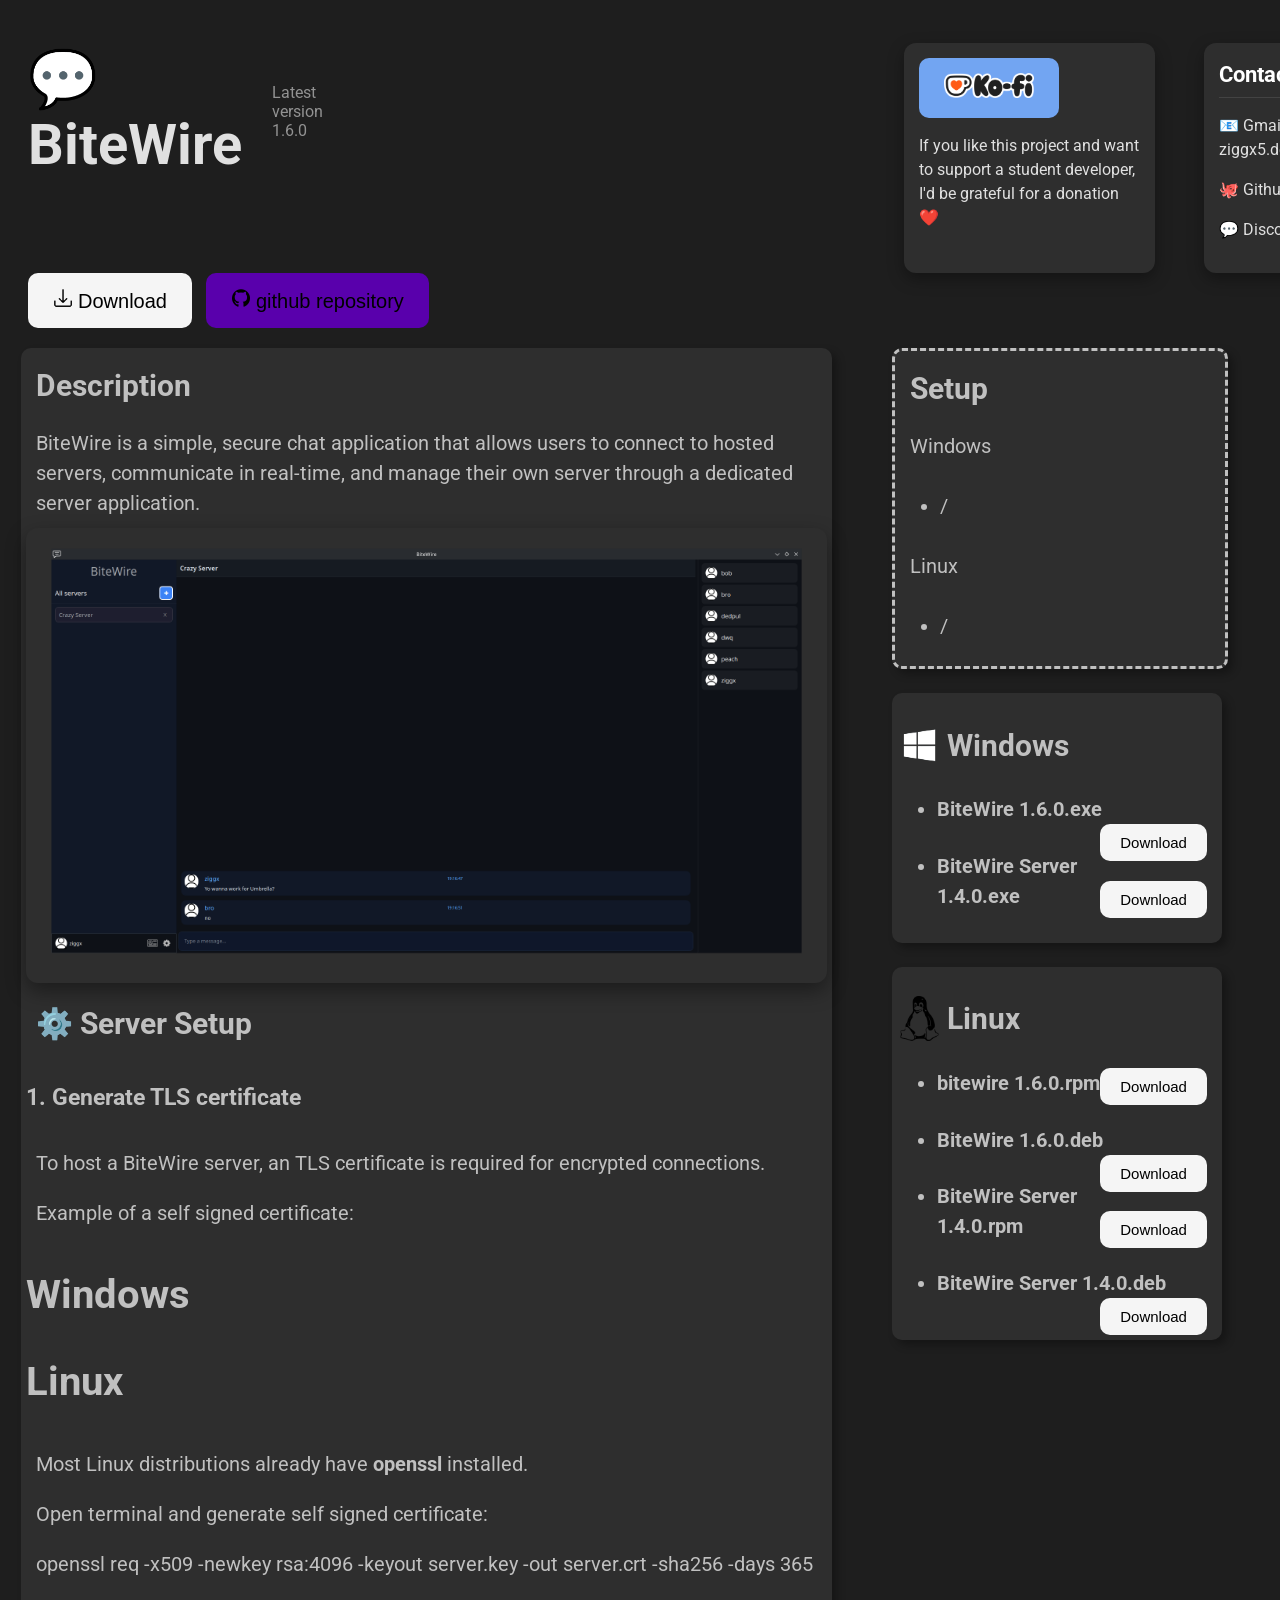
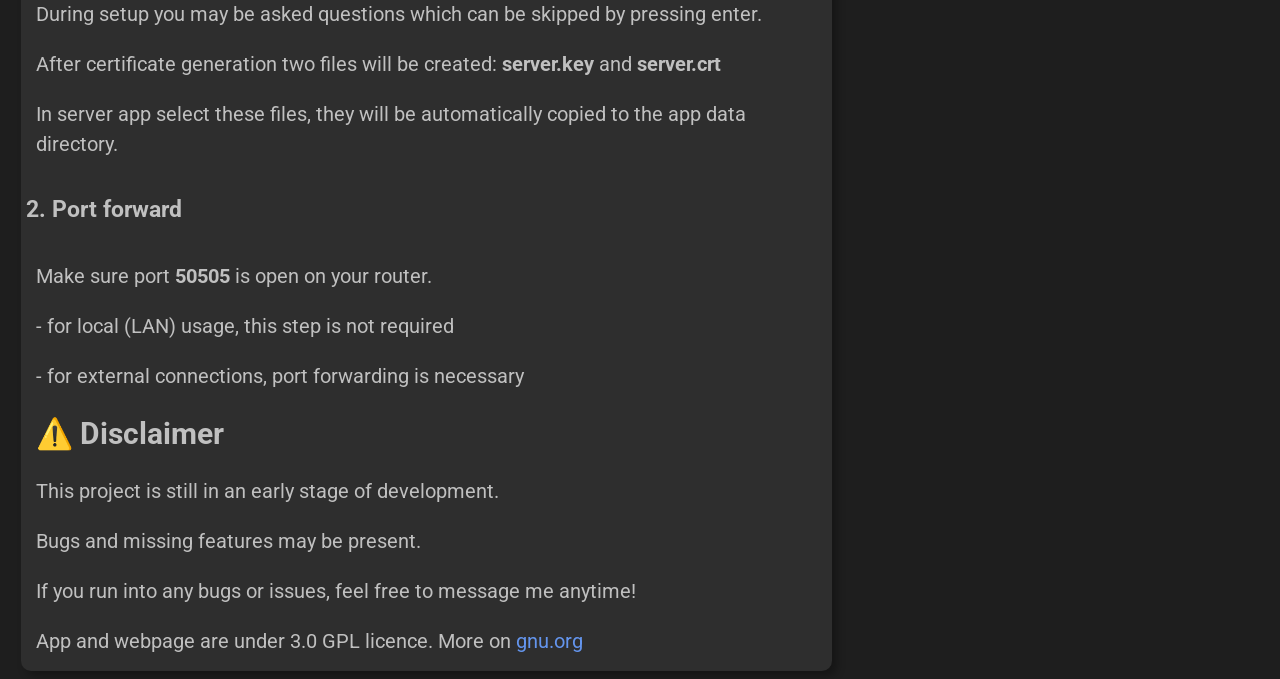
==== docs/index.html @ 17b945f0 "feat: added basic website" ====
<!DOCTYPE html>
<html lang="en">
<head>
    <meta charset="UTF-8">
    <meta name = "description" content= "BiteWire is a simple, secure chat application that allows users to connect to hosted servers, communicate in real-time, and manage their own server through a dedicated server application.">
    <title>BiteWire - Secure messaging app</title>
    <link rel="icon" type="image/x-icon" href="images/icon.png">
    <link rel = "stylesheet" href = "style.css">
    <link href="https://fonts.googleapis.com/css2?family=Roboto:wght@400;500;700&display=swap" rel="stylesheet">
</head>
<body>

    <header class = "header">
        <h1>💬 BiteWire</h1>
        <p class = "version">Latest version 1.6.0</p>
        <div class = "header-right">
            <div class = "donate_container">
                <a href = "https://ko-fi.com/ziggx5"><button class = "Kofi_donate_button"><img src = "images/kofi_logo.png" alt = "Kofi logo"></button></a>
                <p>If you like this project and want to support a student developer, I'd be grateful for a donation ❤️</p>
            </div>
            <div class = "contacts_container">
                <h4>Contacts</h4>
                <p>📧 Gmail: ziggx5.dev@gmail.com</p>
                <p>🐙 Github: <a href="https://github.com/Ziggx5">Ziggx5</a></p>
                <p>💬 Discord: ziggx5</p>
            </div>
        </div>
    </header>

    <div class = "download_button_section">
        <a href = "https://github.com/Ziggx5/BiteWire/releases/download/c1.6.0/BiteWire.exe"><button class ="download_button"><img src = "images/download.png" alt = "Download button">Download</button></a>
        <a href = "https://github.com/Ziggx5/BiteWire"><button class = "github_button"><img src = "images/github_logo.png" alt = "github button">github repository</button></a>
    </div>
    <div class="container">
        <div class = "description">
            <h2>Description</h2>
            <p>BiteWire is a simple, secure chat application that allows users to connect to hosted servers, communicate in real-time, and manage their own server through a dedicated server application.</p>
            <div><img src = "images/screenshot.png" alt="screenshot"></div>
            <h2>⚙️ Server Setup</h2>
            <h3>1. Generate TLS certificate</h3>
            <p>To host a BiteWire server, an TLS certificate is required for encrypted connections.</p>
            <p>Example of a self signed certificate:</p>
            <h1>Windows</h1>

            <h1>Linux</h1>
            <p>Most Linux distributions already have <b>openssl</b> installed.</p>
            <p>Open terminal and generate self signed certificate:</p>
            <p>openssl req -x509 -newkey rsa:4096 -keyout server.key -out server.crt -sha256 -days 365</p>
            <p>During setup you may be asked questions which can be skipped by pressing enter.</p>
            <p>After certificate generation two files will be created: <b>server.key</b> and <b>server.crt</b></p>
            <p>In server app select these files, they will be automatically copied to the app data directory.</p>
            <h3>2. Port forward</h3>

            <p>Make sure port <b>50505</b> is open on your router.</p>
            <p>- for local (LAN) usage, this step is not required</p>
            <p>- for external connections, port forwarding is necessary</p>

            <h2>⚠️ Disclaimer</h2>
            <p>This project is still in an early stage of development.</p>
            <p>Bugs and missing features may be present.</p>

            <p>If you run into any bugs or issues, feel free to message me anytime!</p>
            <p>App and webpage are under 3.0 GPL licence. More on <a href="https://www.gnu.org/licenses/gpl-3.0.html">gnu.org</a></p>
        </div>
        <div class = "right_column">
            <div class = "setup">
                <h2>Setup</h2>
                <p>Windows</p>
                <ul>
                    <li>/</li>
                </ul>
                <p>Linux</p>
                <ul>
                    <li>/</li>
                </ul>
            </div>

            <div class = "windows_container">
                <h2><img src="images/windows_logo.png" alt = "windows_logo"></a>Windows</h2>
                <ul>
                    <li>
                        <h4>BiteWire 1.6.0.exe<a href = "https://github.com/Ziggx5/BiteWire/releases/download/c1.6.0/BiteWire.exe"><button>Download</button></a></h4>
                    </li>
                    <li>
                        <h4>BiteWire Server 1.4.0.exe<a href = "https://github.com/Ziggx5/BiteWire/releases/download/s1.4.0/BiteWire.Server.exe"><button>Download</button></a></h4>
                    </li>
                </ul>
            </div>
            <div class = "linux_container">
                <h2><img src="images/linux_logo.png" alt = "linux_logo"></a>Linux</h2>
                <ul>
                    <li>
                        <h4>bitewire 1.6.0.rpm<a href = "https://github.com/Ziggx5/BiteWire/releases/download/c1.6.0/bitewire-1.6.0-1.x86_64.rpm"><button>Download</button></a></h4>
                    </li>
                    <li>
                        <h4>BiteWire 1.6.0.deb<a href = "https://github.com/Ziggx5/BiteWire/releases/download/c1.6.0/bitewire_1.6.0_amd64.deb"><button>Download</button></a></h4>
                    </li>
                    <li>
                        <h4>BiteWire Server 1.4.0.rpm<a href = "https://github.com/Ziggx5/BiteWire/releases/download/s1.4.0/bitewire-server-1.4.0-1.x86_64.rpm"><button>Download</button></a></h4>
                    </li>
                    <li>
                        <h4>BiteWire Server 1.4.0.deb<a href = "https://github.com/Ziggx5/BiteWire/releases/download/s1.4.0/bitewire-server_1.4.0_amd64.deb"><button>Download</button></a></h4>
                    </li>
                </ul>
            </div>
        </div>
    </div>
</body>
</html>
---- docs/style.css ----
body {
    background: #1e1e1e;
    font-family: "roboto", sans-serif;
}

a {
    color: cornflowerblue;
    text-decoration: none;
}

.download_button_section button:hover {
    background-color: #2e2e2e;
}

.header {
    display: flex;
    align-items: baseline;
    gap: 30px; 
    color: #e0e0e0;
    font-size: 28px;
    margin-left: 20px;
}

.version {
    font-size: 16px;
    opacity: 0.6;
}

.contacts_container h4 {
    margin: 0 0 12px 0;
    font-size: 22px;
    color: #ffffff;
    border-bottom: 1px solid rgba(255,255,255,0.1);
    padding-bottom: 6px;
}

.header p {
    font-size: 16px;
}

.download_button_section {
    padding-bottom: 20px;
    width: 50%;
    margin-left: 20px;
}

.download_button_section img {
    width: 20px;
    height: 20px;
    margin-right: 5px;
}

.download_button_section button {
    margin-right: 10px;
}

.download_button {
    padding: 15px 25px;
    border-radius: 10px;
    font-size: 20px;
    background-color: whitesmoke;
    color: black;
    border-style: none;
    cursor:  pointer;
}

.download_button a{
    color: black;
}

.all_downloads_button {
    padding: 15px 25px;
    border-radius: 10px;
    font-size: 20px;
    background-color: rgb(0, 86, 167);
    color: black;
    border-style: none;
}

.github_button {
    padding: 15px 25px;
    border-radius: 10px;
    font-size: 20px;
    background-color: rgb(89, 0, 172);
    color: black;
    border-style: none;
    cursor:  pointer;
}

.github_button a {
    color: black;
}

.description {
    color: #c0c0c0;
    font-size: 20px;
    margin-left: 1%;
    padding: 5px;
    border-radius: 10px;
    background-color: #2e2e2e;
    width: 50%;
    box-shadow: 5px 5px 8px rgba(0, 0, 0, 0.3);
    line-height: 1.5;
    flex: 2;
}

.description h2 {
    font-size: 30px;
    padding: 10px;
    margin: 0px
}

.description p {
    padding: 10px;
    margin: 0px;
}

.description ul {
    margin: 0px;
}

.description img {
    max-width: 100%;
    height: auto;
    border-radius: 12px;
    box-shadow: 0 8px 20px rgba(0,0,0,0.4);
}

.downloads {
    color: #c0c0c0;
    font-size: 20px;
    padding: 5px;
    border-radius: 10px;
    background-color: #2e2e2e;
    box-shadow: 5px 5px 8px rgba(0, 0, 0, 0.3);
    line-height: 1.5;
    margin-left: 5%;
    width: 30%;
    height: 50%;
    margin-right: 1%;
}

.container {
    display: flex;
    gap: 40px;
}

.donate_container {
    background-color: #2e2e2e;
    border-radius: 12px;
    margin-left: 5%;
    width: 250px;
    line-height: 1.5;
    font-size: 14px;
    padding: 15px;
    box-shadow: 0 6px 16px rgba(0,0,0,0.35);
}

.Kofi_donate_button {
    padding: 15px 25px;
    border-radius: 10px;
    font-size: 20px;
    background-color: #72A5F2;
    color: black;
    border-style: none;
    cursor:  pointer;
}

.Kofi_donate_button img {
    width: 90px;
}

.contacts_container {
    background-color: #2e2e2e;
    border-radius: 12px;
    margin-left: 5%;
    width: 250px;
    line-height: 1.5;
    font-size: 14px;
    padding: 15px;
    box-shadow: 0 6px 16px rgba(0,0,0,0.35);
}

.setup {
    color: #c0c0c0;
    font-size: 20px;
    margin-left: 5%;
    padding: 5px;
    border-radius: 10px;
    background-color: #2e2e2e;
    width: 80%;
    box-shadow: 5px 5px 8px rgba(0, 0, 0, 0.3);
    line-height: 1.5;
    border-style: dashed;
}

.setup h2 {
    font-size: 30px;
    padding: 10px;
    margin: 0px
}

.setup p {
    padding: 10px;
    margin: 0px;
}

.header-right {
    margin-left: 42%;
    display: flex;
    gap: 20px;
}

.windows_container {
    color: #c0c0c0;
    font-size: 20px;
    margin-left: 5%;
    padding: 5px;
    border-radius: 10px;
    background-color: #2e2e2e;
    width: 80%;
    box-shadow: 5px 5px 8px rgba(0, 0, 0, 0.3);
    line-height: 1.5;
}

.right_column {
    flex: 1;
    display: flex;
    flex-direction: column;
    gap: 24px;
}

.right_column img {
    width: 45px;
    height: 45px;
    margin-right: 5px;
    float: left;
}

.windows_container button {
    padding: 10px 20px;
    float: right;
    margin-right: 10px;
    border-radius: 10px;
    font-size: 15px;
    background-color: whitesmoke;
    color: black;
    border-style: none;
    cursor:  pointer;
    
}

.linux_container {
    color: #c0c0c0;
    font-size: 20px;
    margin-left: 5%;
    padding: 5px;
    border-radius: 10px;
    background-color: #2e2e2e;
    width: 80%;
    box-shadow: 5px 5px 8px rgba(0, 0, 0, 0.3);
    line-height: 1.5;
}

.linux_container button {
    padding: 10px 20px;
    float: right;
    margin-right: 10px;
    border-radius: 10px;
    font-size: 15px;
    background-color: whitesmoke;
    color: black;
    border-style: none;
    cursor:  pointer;
}
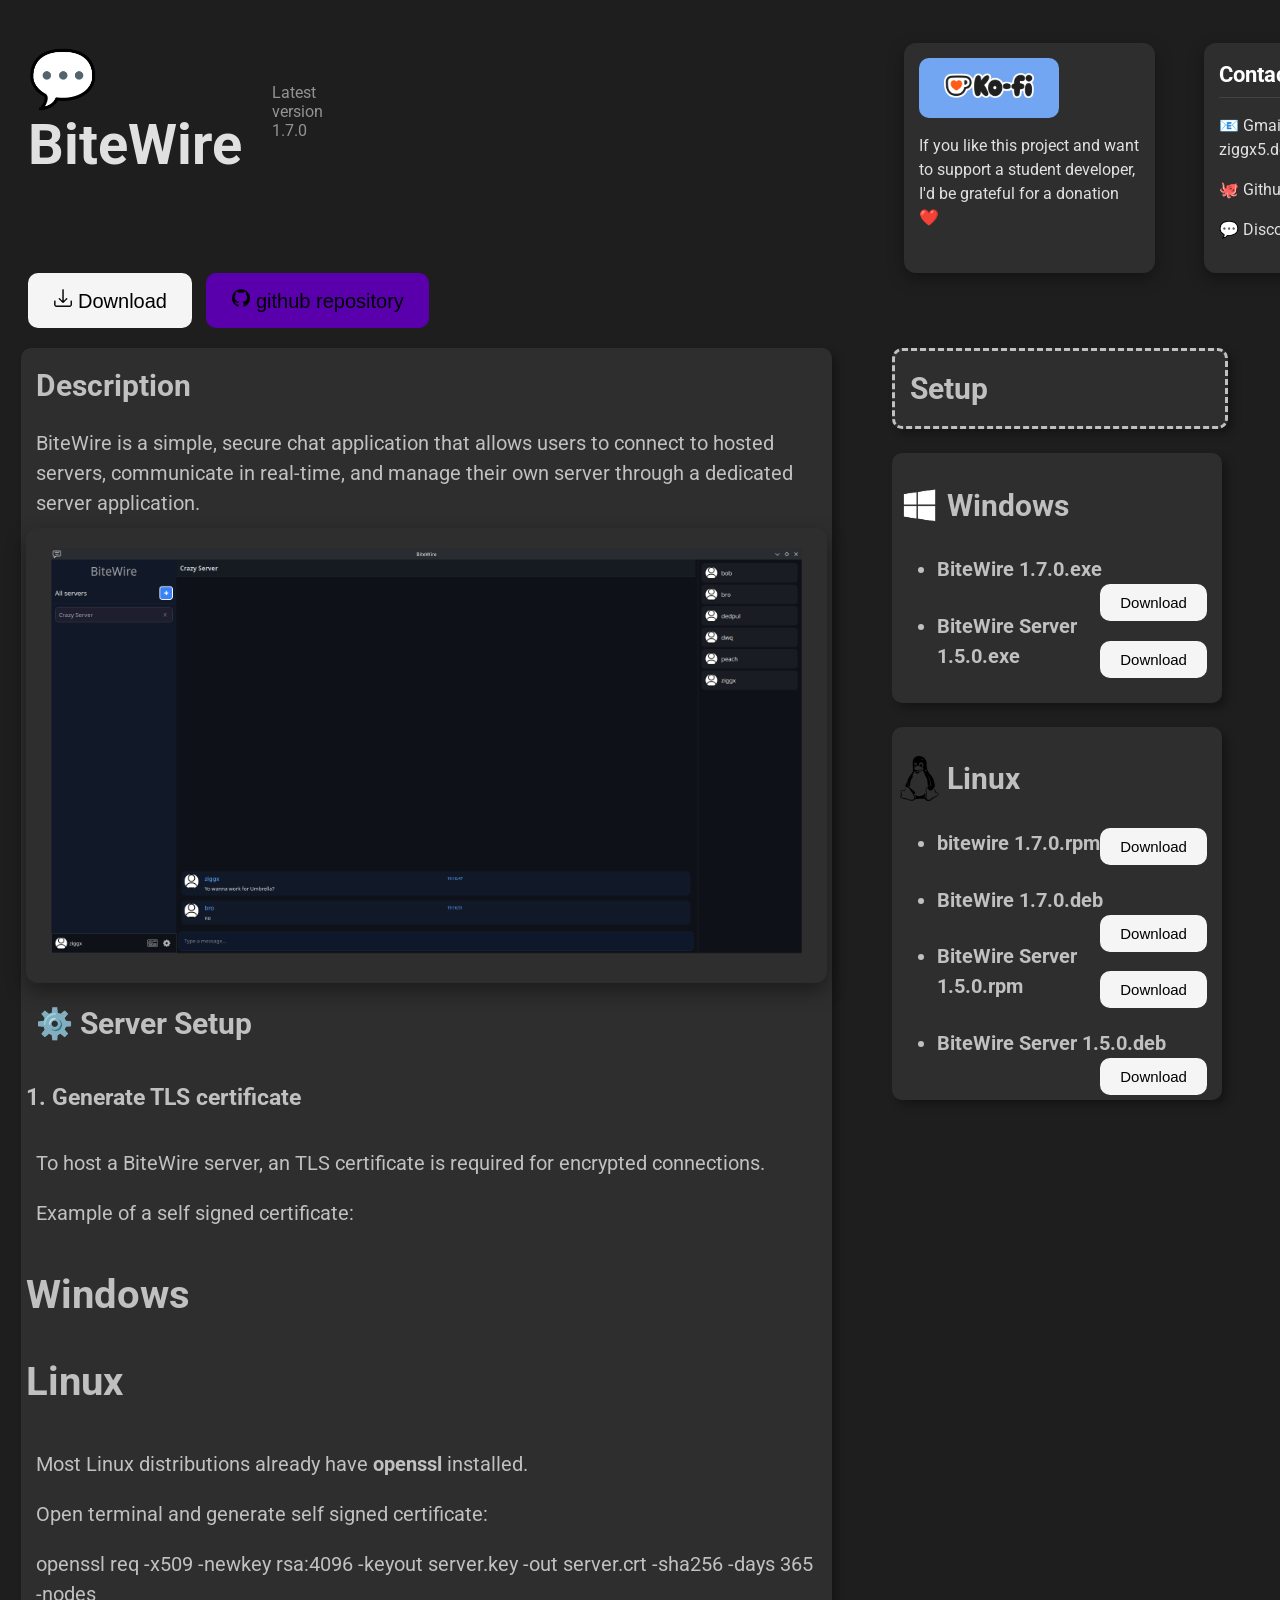
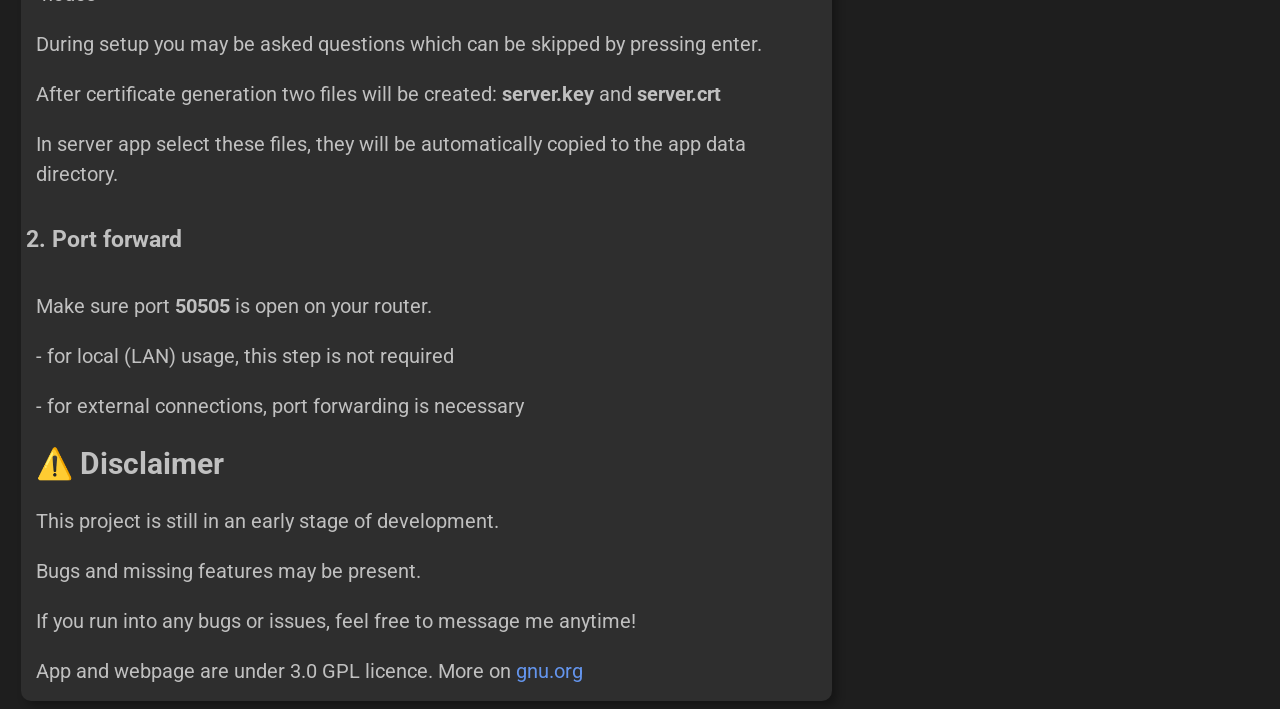
==== commit 25188ef6: "feat: updated webpage" ====
--- a/docs/index.html
+++ b/docs/index.html
@@ -2,8 +2,8 @@
 <html lang="en">
 <head>
     <meta charset="UTF-8">
-    <meta name = "description" content= "BiteWire is a simple, secure chat application that allows users to connect to hosted servers, communicate in real-time, and manage their own server through a dedicated server application.">
-    <title>BiteWire - Secure messaging app</title>
+    <meta name = "description" content= "BiteWire is an open-source self-hosted chat app for Windows and Linux. Secure realtime messaging, private servers, TLS encryption and lightweight desktop client.">
+    <title>BiteWire - Open Source Self Hosted Chat App For Windows And Linux</title>
     <link rel="icon" type="image/x-icon" href="images/icon.png">
     <link rel = "stylesheet" href = "style.css">
     <link href="https://fonts.googleapis.com/css2?family=Roboto:wght@400;500;700&display=swap" rel="stylesheet">
@@ -12,7 +12,7 @@
 
     <header class = "header">
         <h1>💬 BiteWire</h1>
-        <p class = "version">Latest version 1.6.0</p>
+        <p class = "version">Latest version 1.7.0</p>
         <div class = "header-right">
             <div class = "donate_container">
                 <a href = "https://ko-fi.com/ziggx5"><button class = "Kofi_donate_button"><img src = "images/kofi_logo.png" alt = "Kofi logo"></button></a>
@@ -28,7 +28,7 @@
     </header>
 
     <div class = "download_button_section">
-        <a href = "https://github.com/Ziggx5/BiteWire/releases/download/c1.6.0/BiteWire.exe"><button class ="download_button"><img src = "images/download.png" alt = "Download button">Download</button></a>
+        <a href = "https://github.com/Ziggx5/BiteWire/releases/download/c1.7.0/BiteWire.exe"><button class ="download_button"><img src = "images/download.png" alt = "Download button">Download</button></a>
         <a href = "https://github.com/Ziggx5/BiteWire"><button class = "github_button"><img src = "images/github_logo.png" alt = "github button">github repository</button></a>
     </div>
     <div class="container">
@@ -45,7 +45,7 @@
             <h1>Linux</h1>
             <p>Most Linux distributions already have <b>openssl</b> installed.</p>
             <p>Open terminal and generate self signed certificate:</p>
-            <p>openssl req -x509 -newkey rsa:4096 -keyout server.key -out server.crt -sha256 -days 365</p>
+            <p>openssl req -x509 -newkey rsa:4096 -keyout server.key -out server.crt -sha256 -days 365 -nodes</p>
             <p>During setup you may be asked questions which can be skipped by pressing enter.</p>
             <p>After certificate generation two files will be created: <b>server.key</b> and <b>server.crt</b></p>
             <p>In server app select these files, they will be automatically copied to the app data directory.</p>
@@ -65,24 +65,16 @@
         <div class = "right_column">
             <div class = "setup">
                 <h2>Setup</h2>
-                <p>Windows</p>
-                <ul>
-                    <li>/</li>
-                </ul>
-                <p>Linux</p>
-                <ul>
-                    <li>/</li>
-                </ul>
             </div>
 
             <div class = "windows_container">
                 <h2><img src="images/windows_logo.png" alt = "windows_logo"></a>Windows</h2>
                 <ul>
                     <li>
-                        <h4>BiteWire 1.6.0.exe<a href = "https://github.com/Ziggx5/BiteWire/releases/download/c1.6.0/BiteWire.exe"><button>Download</button></a></h4>
+                        <h4>BiteWire 1.7.0.exe<a href = "https://github.com/Ziggx5/BiteWire/releases/download/c1.7.0/BiteWire.exe"><button>Download</button></a></h4>
                     </li>
                     <li>
-                        <h4>BiteWire Server 1.4.0.exe<a href = "https://github.com/Ziggx5/BiteWire/releases/download/s1.4.0/BiteWire.Server.exe"><button>Download</button></a></h4>
+                        <h4>BiteWire Server 1.5.0.exe<a href = "https://github.com/Ziggx5/BiteWire/releases/download/s1.5.0/BiteWire.Server.exe"><button>Download</button></a></h4>
                     </li>
                 </ul>
             </div>
@@ -90,16 +82,16 @@
                 <h2><img src="images/linux_logo.png" alt = "linux_logo"></a>Linux</h2>
                 <ul>
                     <li>
-                        <h4>bitewire 1.6.0.rpm<a href = "https://github.com/Ziggx5/BiteWire/releases/download/c1.6.0/bitewire-1.6.0-1.x86_64.rpm"><button>Download</button></a></h4>
+                        <h4>bitewire 1.7.0.rpm<a href = "https://github.com/Ziggx5/BiteWire/releases/download/c1.7.0/bitewire-1.7.0-1.x86_64.rpm"><button>Download</button></a></h4>
                     </li>
                     <li>
-                        <h4>BiteWire 1.6.0.deb<a href = "https://github.com/Ziggx5/BiteWire/releases/download/c1.6.0/bitewire_1.6.0_amd64.deb"><button>Download</button></a></h4>
+                        <h4>BiteWire 1.7.0.deb<a href = "https://github.com/Ziggx5/BiteWire/releases/download/c1.7.0/bitewire_1.7.0_amd64.deb"><button>Download</button></a></h4>
                     </li>
                     <li>
-                        <h4>BiteWire Server 1.4.0.rpm<a href = "https://github.com/Ziggx5/BiteWire/releases/download/s1.4.0/bitewire-server-1.4.0-1.x86_64.rpm"><button>Download</button></a></h4>
+                        <h4>BiteWire Server 1.5.0.rpm<a href = "https://github.com/Ziggx5/BiteWire/releases/download/s1.5.0/bitewire-server-1.5.0-1.x86_64.rpm"><button>Download</button></a></h4>
                     </li>
                     <li>
-                        <h4>BiteWire Server 1.4.0.deb<a href = "https://github.com/Ziggx5/BiteWire/releases/download/s1.4.0/bitewire-server_1.4.0_amd64.deb"><button>Download</button></a></h4>
+                        <h4>BiteWire Server 1.5.0.deb<a href = "https://github.com/Ziggx5/BiteWire/releases/download/s1.5.0/bitewire-server_1.5.0_amd64.deb"><button>Download</button></a></h4>
                     </li>
                 </ul>
             </div>
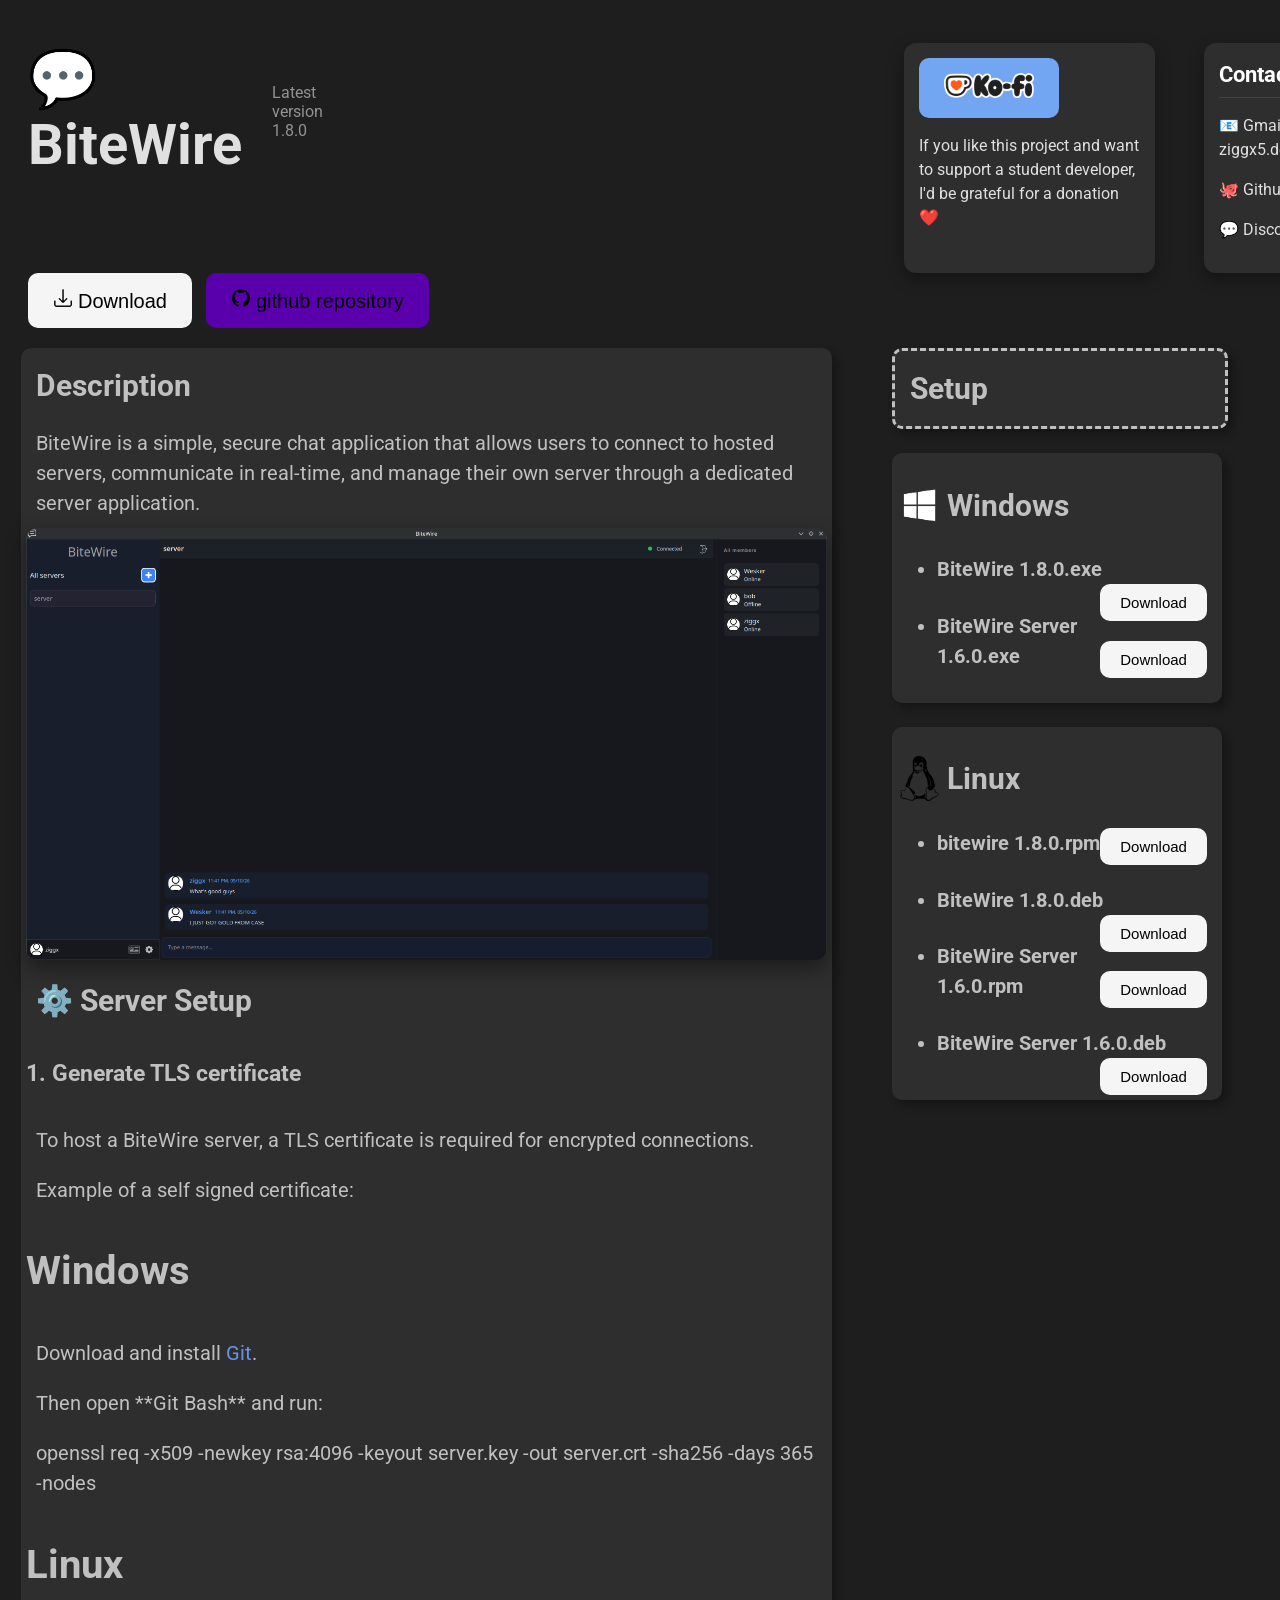
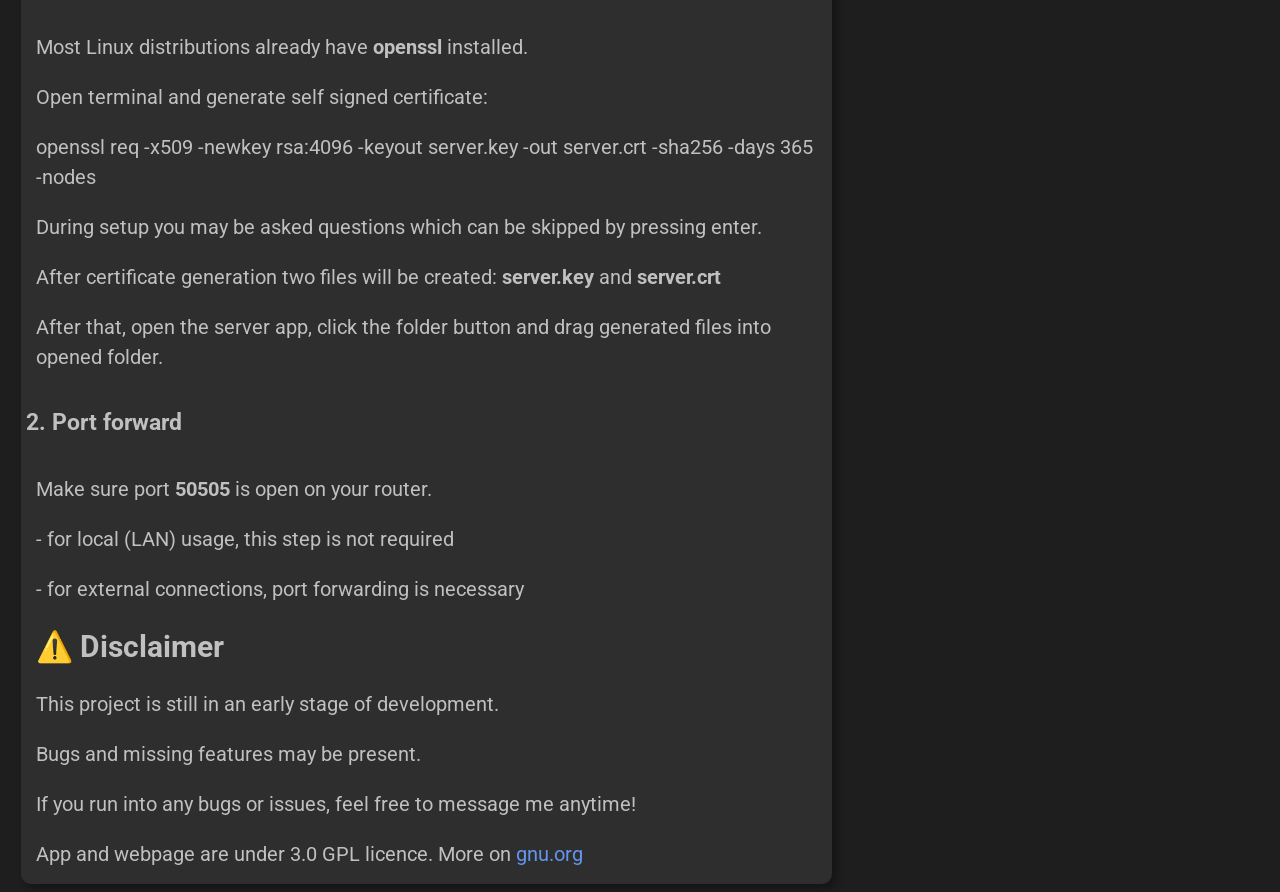
==== commit 38c4805d: "feat: updated webpage" ====
--- a/docs/index.html
+++ b/docs/index.html
@@ -12,7 +12,7 @@
 
     <header class = "header">
         <h1>💬 BiteWire</h1>
-        <p class = "version">Latest version 1.7.0</p>
+        <p class = "version">Latest version 1.8.0</p>
         <div class = "header-right">
             <div class = "donate_container">
                 <a href = "https://ko-fi.com/ziggx5"><button class = "Kofi_donate_button"><img src = "images/kofi_logo.png" alt = "Kofi logo"></button></a>
@@ -28,7 +28,7 @@
     </header>
 
     <div class = "download_button_section">
-        <a href = "https://github.com/Ziggx5/BiteWire/releases/download/c1.7.0/BiteWire.exe"><button class ="download_button"><img src = "images/download.png" alt = "Download button">Download</button></a>
+        <a href = "https://github.com/Ziggx5/BiteWire/releases/download/c1.8.0/BiteWire.exe"><button class ="download_button"><img src = "images/download.png" alt = "Download button">Download</button></a>
         <a href = "https://github.com/Ziggx5/BiteWire"><button class = "github_button"><img src = "images/github_logo.png" alt = "github button">github repository</button></a>
     </div>
     <div class="container">
@@ -38,9 +38,12 @@
             <div><img src = "images/screenshot.png" alt="screenshot"></div>
             <h2>⚙️ Server Setup</h2>
             <h3>1. Generate TLS certificate</h3>
-            <p>To host a BiteWire server, an TLS certificate is required for encrypted connections.</p>
+            <p>To host a BiteWire server, a TLS certificate is required for encrypted connections.</p>
             <p>Example of a self signed certificate:</p>
             <h1>Windows</h1>
+            <p>Download and install <a href = https://git-scm.com/>Git</a>.</p>
+            <p>Then open **Git Bash** and run:</p>
+            <p>openssl req -x509 -newkey rsa:4096 -keyout server.key -out server.crt -sha256 -days 365 -nodes</p>
 
             <h1>Linux</h1>
             <p>Most Linux distributions already have <b>openssl</b> installed.</p>
@@ -48,7 +51,7 @@
             <p>openssl req -x509 -newkey rsa:4096 -keyout server.key -out server.crt -sha256 -days 365 -nodes</p>
             <p>During setup you may be asked questions which can be skipped by pressing enter.</p>
             <p>After certificate generation two files will be created: <b>server.key</b> and <b>server.crt</b></p>
-            <p>In server app select these files, they will be automatically copied to the app data directory.</p>
+            <p>After that, open the server app, click the folder button and drag generated files into opened folder.</p>
             <h3>2. Port forward</h3>
 
             <p>Make sure port <b>50505</b> is open on your router.</p>
@@ -71,10 +74,10 @@
                 <h2><img src="images/windows_logo.png" alt = "windows_logo"></a>Windows</h2>
                 <ul>
                     <li>
-                        <h4>BiteWire 1.7.0.exe<a href = "https://github.com/Ziggx5/BiteWire/releases/download/c1.7.0/BiteWire.exe"><button>Download</button></a></h4>
+                        <h4>BiteWire 1.8.0.exe<a href = "https://github.com/Ziggx5/BiteWire/releases/download/c1.8.0/BiteWire.exe"><button>Download</button></a></h4>
                     </li>
                     <li>
-                        <h4>BiteWire Server 1.5.0.exe<a href = "https://github.com/Ziggx5/BiteWire/releases/download/s1.5.0/BiteWire.Server.exe"><button>Download</button></a></h4>
+                        <h4>BiteWire Server 1.6.0.exe<a href = "https://github.com/Ziggx5/BiteWire/releases/download/s1.6.0/BiteWire.Server.exe"><button>Download</button></a></h4>
                     </li>
                 </ul>
             </div>
@@ -82,16 +85,16 @@
                 <h2><img src="images/linux_logo.png" alt = "linux_logo"></a>Linux</h2>
                 <ul>
                     <li>
-                        <h4>bitewire 1.7.0.rpm<a href = "https://github.com/Ziggx5/BiteWire/releases/download/c1.7.0/bitewire-1.7.0-1.x86_64.rpm"><button>Download</button></a></h4>
+                        <h4>bitewire 1.8.0.rpm<a href = "https://github.com/Ziggx5/BiteWire/releases/download/c1.8.0/bitewire-1.8.0-1.x86_64.rpm"><button>Download</button></a></h4>
                     </li>
                     <li>
-                        <h4>BiteWire 1.7.0.deb<a href = "https://github.com/Ziggx5/BiteWire/releases/download/c1.7.0/bitewire_1.7.0_amd64.deb"><button>Download</button></a></h4>
+                        <h4>BiteWire 1.8.0.deb<a href = "https://github.com/Ziggx5/BiteWire/releases/download/c1.8.0/bitewire_1.8.0_amd64.deb"><button>Download</button></a></h4>
                     </li>
                     <li>
-                        <h4>BiteWire Server 1.5.0.rpm<a href = "https://github.com/Ziggx5/BiteWire/releases/download/s1.5.0/bitewire-server-1.5.0-1.x86_64.rpm"><button>Download</button></a></h4>
+                        <h4>BiteWire Server 1.6.0.rpm<a href = "https://github.com/Ziggx5/BiteWire/releases/download/s1.6.0/bitewire-server-1.6.0-1.x86_64.rpm"><button>Download</button></a></h4>
                     </li>
                     <li>
-                        <h4>BiteWire Server 1.5.0.deb<a href = "https://github.com/Ziggx5/BiteWire/releases/download/s1.5.0/bitewire-server_1.5.0_amd64.deb"><button>Download</button></a></h4>
+                        <h4>BiteWire Server 1.6.0.deb<a href = "https://github.com/Ziggx5/BiteWire/releases/download/s1.6.0/bitewire-server_1.6.0_amd64.deb"><button>Download</button></a></h4>
                     </li>
                 </ul>
             </div>
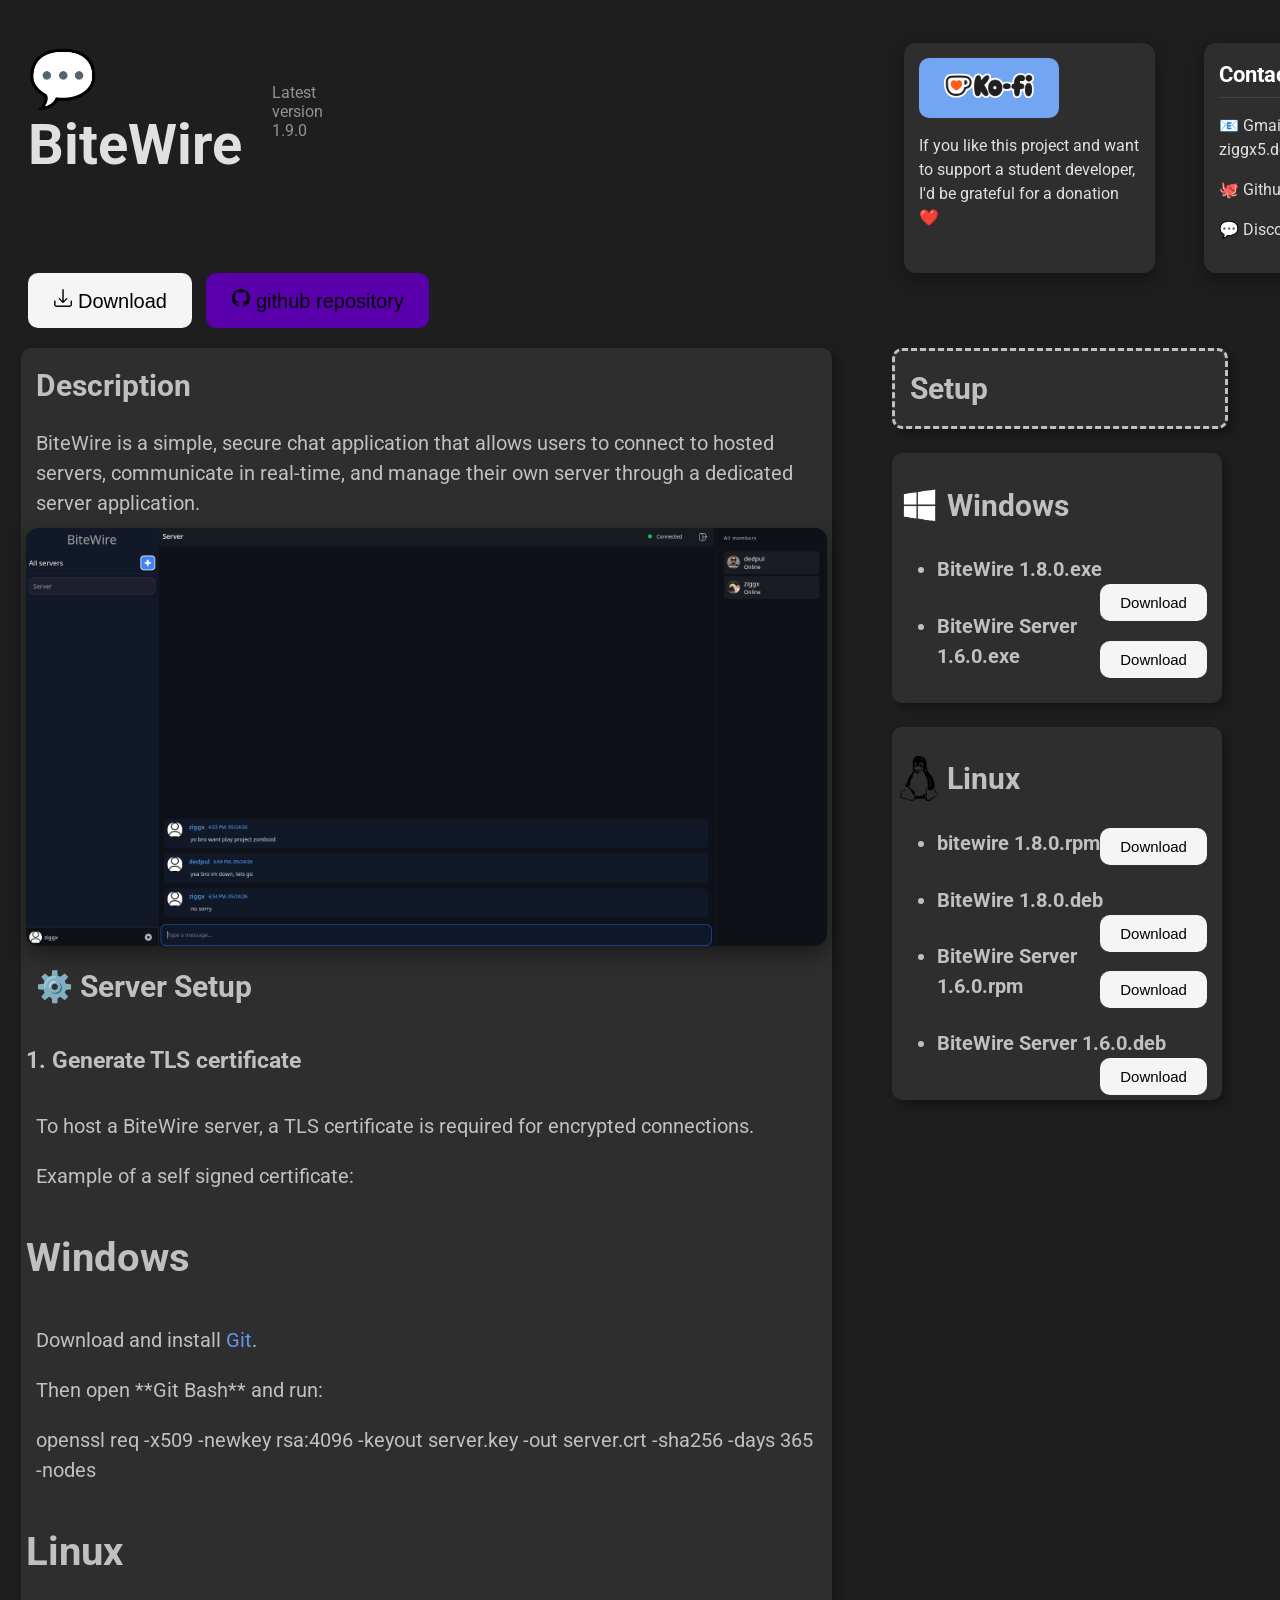
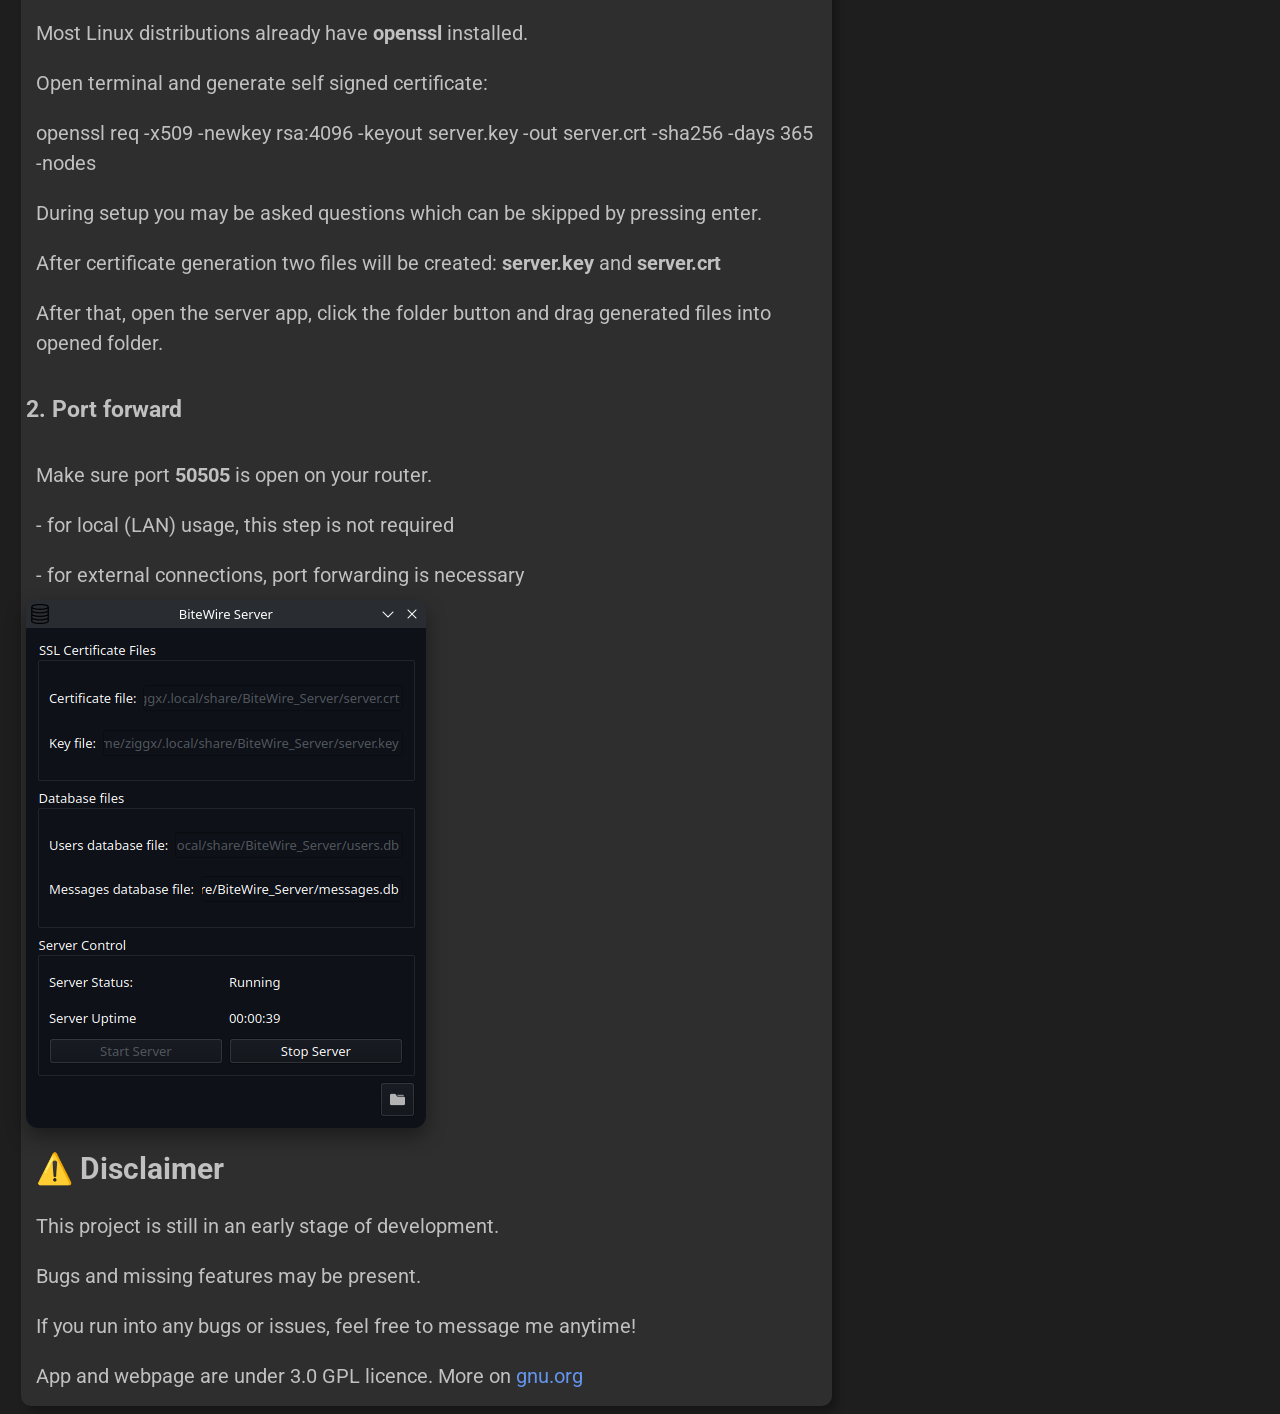
==== commit 32cd1736: "feat: update webpage" ====
--- a/docs/index.html
+++ b/docs/index.html
@@ -12,7 +12,7 @@
 
     <header class = "header">
         <h1>💬 BiteWire</h1>
-        <p class = "version">Latest version 1.8.0</p>
+        <p class = "version">Latest version 1.9.0</p>
         <div class = "header-right">
             <div class = "donate_container">
                 <a href = "https://ko-fi.com/ziggx5"><button class = "Kofi_donate_button"><img src = "images/kofi_logo.png" alt = "Kofi logo"></button></a>
@@ -28,14 +28,14 @@
     </header>
 
     <div class = "download_button_section">
-        <a href = "https://github.com/Ziggx5/BiteWire/releases/download/c1.8.0/BiteWire.exe"><button class ="download_button"><img src = "images/download.png" alt = "Download button">Download</button></a>
+        <a href = "https://github.com/Ziggx5/BiteWire/releases/download/c1.9.0/BiteWire.exe"><button class ="download_button"><img src = "images/download.png" alt = "Download button">Download</button></a>
         <a href = "https://github.com/Ziggx5/BiteWire"><button class = "github_button"><img src = "images/github_logo.png" alt = "github button">github repository</button></a>
     </div>
     <div class="container">
         <div class = "description">
             <h2>Description</h2>
             <p>BiteWire is a simple, secure chat application that allows users to connect to hosted servers, communicate in real-time, and manage their own server through a dedicated server application.</p>
-            <div><img src = "images/screenshot.png" alt="screenshot"></div>
+            <div><img src = "images/client_screenshot.png" alt="client_screenshot"></div>
             <h2>⚙️ Server Setup</h2>
             <h3>1. Generate TLS certificate</h3>
             <p>To host a BiteWire server, a TLS certificate is required for encrypted connections.</p>
@@ -44,7 +44,6 @@
             <p>Download and install <a href = https://git-scm.com/>Git</a>.</p>
             <p>Then open **Git Bash** and run:</p>
             <p>openssl req -x509 -newkey rsa:4096 -keyout server.key -out server.crt -sha256 -days 365 -nodes</p>
-
             <h1>Linux</h1>
             <p>Most Linux distributions already have <b>openssl</b> installed.</p>
             <p>Open terminal and generate self signed certificate:</p>
@@ -57,6 +56,8 @@
             <p>Make sure port <b>50505</b> is open on your router.</p>
             <p>- for local (LAN) usage, this step is not required</p>
             <p>- for external connections, port forwarding is necessary</p>
+
+            <div><img src = "images/server_screenshot.png" alt="server_screenshot"></div>
 
             <h2>⚠️ Disclaimer</h2>
             <p>This project is still in an early stage of development.</p>
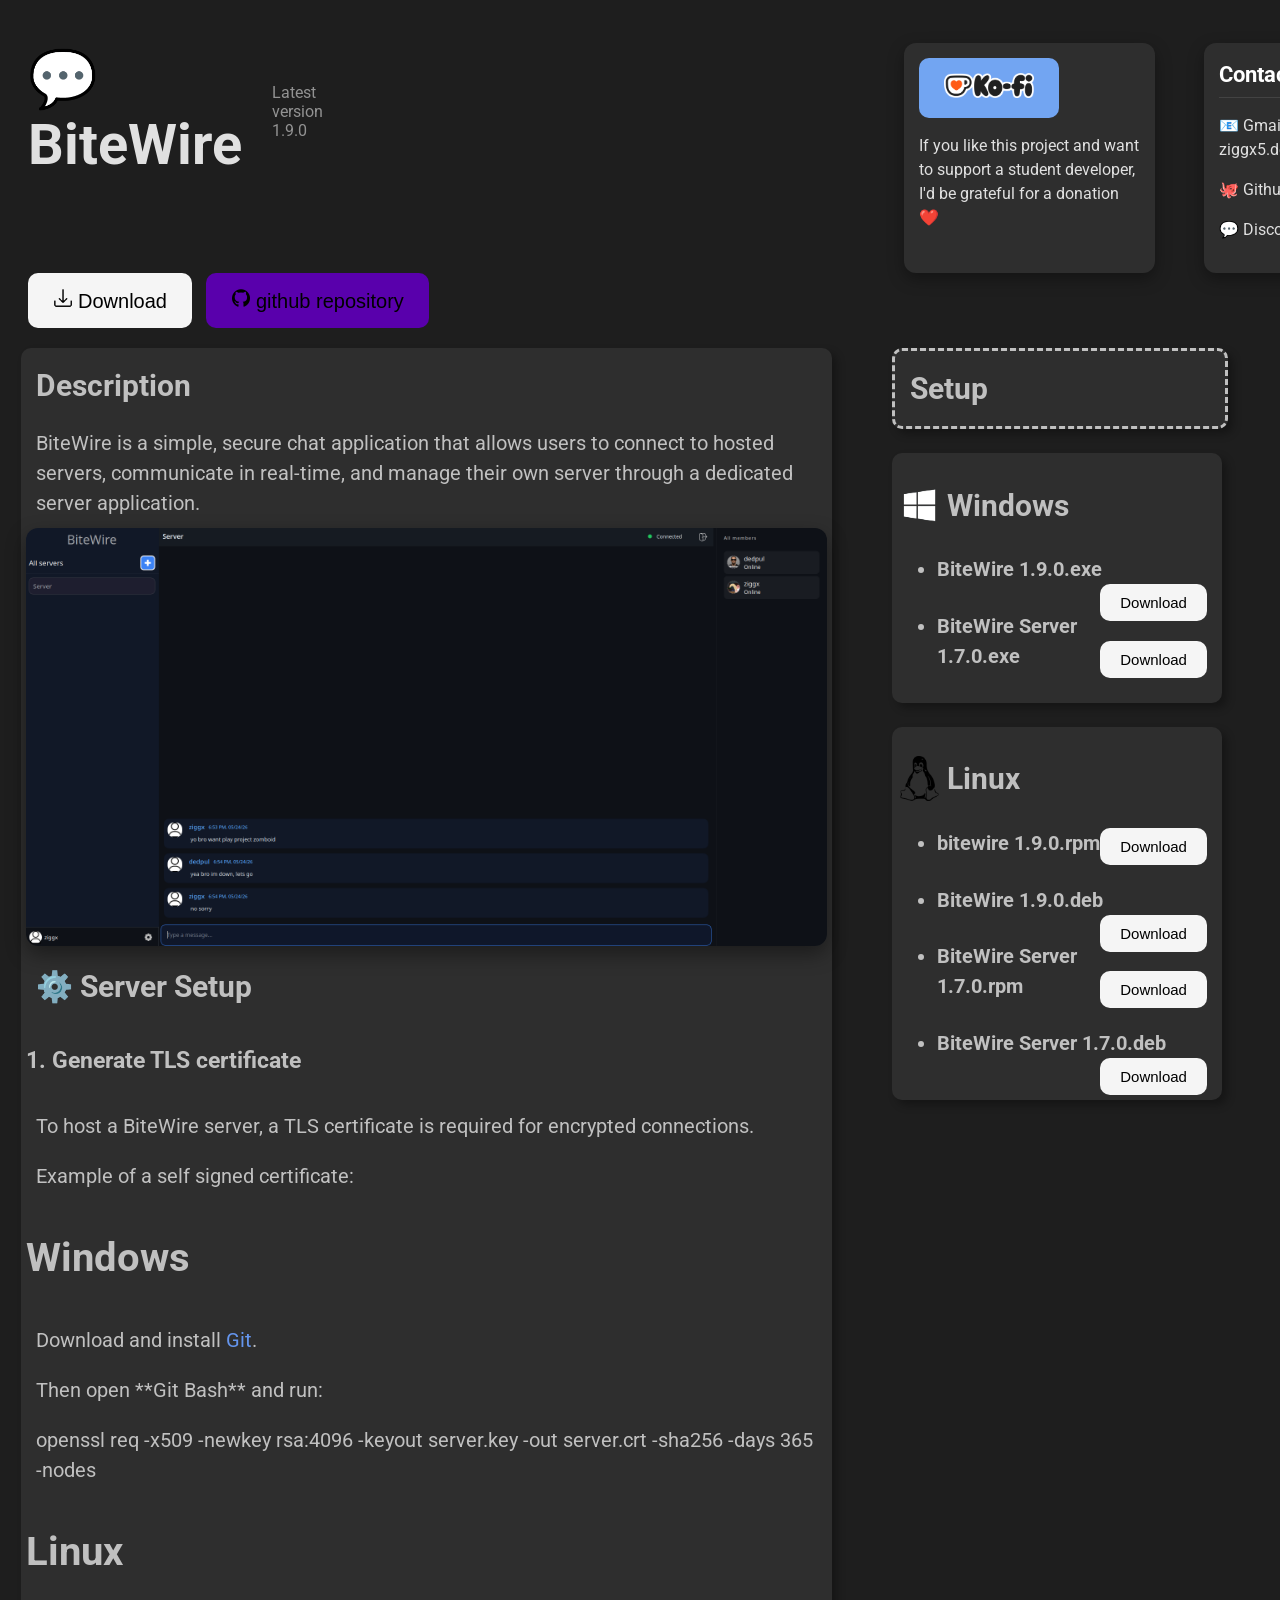
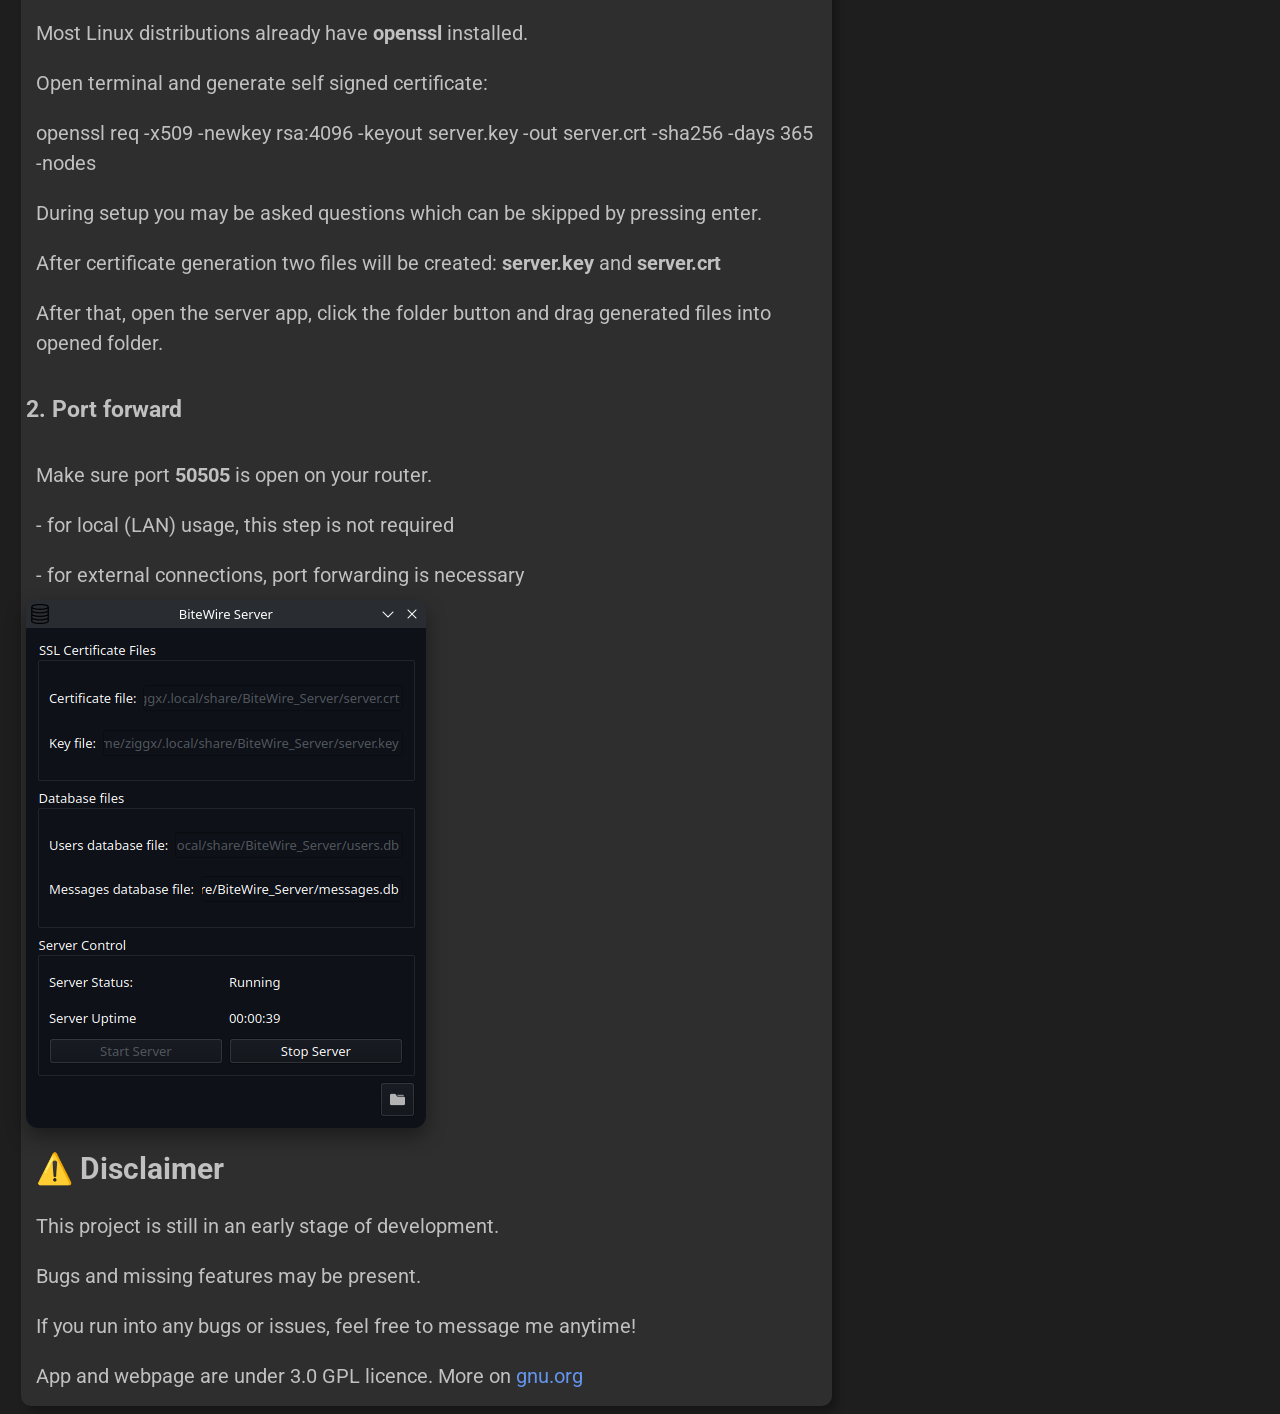
==== commit d97a40b3: "fix: webpage application download links" ====
--- a/docs/index.html
+++ b/docs/index.html
@@ -75,10 +75,10 @@
                 <h2><img src="images/windows_logo.png" alt = "windows_logo"></a>Windows</h2>
                 <ul>
                     <li>
-                        <h4>BiteWire 1.8.0.exe<a href = "https://github.com/Ziggx5/BiteWire/releases/download/c1.8.0/BiteWire.exe"><button>Download</button></a></h4>
+                        <h4>BiteWire 1.9.0.exe<a href = "https://github.com/Ziggx5/BiteWire/releases/download/c1.9.0/BiteWire.exe"><button>Download</button></a></h4>
                     </li>
                     <li>
-                        <h4>BiteWire Server 1.6.0.exe<a href = "https://github.com/Ziggx5/BiteWire/releases/download/s1.6.0/BiteWire.Server.exe"><button>Download</button></a></h4>
+                        <h4>BiteWire Server 1.7.0.exe<a href = "https://github.com/Ziggx5/BiteWire/releases/download/s1.7.0/BiteWire.Server.exe"><button>Download</button></a></h4>
                     </li>
                 </ul>
             </div>
@@ -86,16 +86,16 @@
                 <h2><img src="images/linux_logo.png" alt = "linux_logo"></a>Linux</h2>
                 <ul>
                     <li>
-                        <h4>bitewire 1.8.0.rpm<a href = "https://github.com/Ziggx5/BiteWire/releases/download/c1.8.0/bitewire-1.8.0-1.x86_64.rpm"><button>Download</button></a></h4>
+                        <h4>bitewire 1.9.0.rpm<a href = "https://github.com/Ziggx5/BiteWire/releases/download/c1.9.0/bitewire-1.9.0-1.x86_64.rpm"><button>Download</button></a></h4>
                     </li>
                     <li>
-                        <h4>BiteWire 1.8.0.deb<a href = "https://github.com/Ziggx5/BiteWire/releases/download/c1.8.0/bitewire_1.8.0_amd64.deb"><button>Download</button></a></h4>
+                        <h4>BiteWire 1.9.0.deb<a href = "https://github.com/Ziggx5/BiteWire/releases/download/c1.9.0/bitewire_1.9.0_amd64.deb"><button>Download</button></a></h4>
                     </li>
                     <li>
-                        <h4>BiteWire Server 1.6.0.rpm<a href = "https://github.com/Ziggx5/BiteWire/releases/download/s1.6.0/bitewire-server-1.6.0-1.x86_64.rpm"><button>Download</button></a></h4>
+                        <h4>BiteWire Server 1.7.0.rpm<a href = "https://github.com/Ziggx5/BiteWire/releases/download/s1.7.0/bitewire-server-1.7.0-1.x86_64.rpm"><button>Download</button></a></h4>
                     </li>
                     <li>
-                        <h4>BiteWire Server 1.6.0.deb<a href = "https://github.com/Ziggx5/BiteWire/releases/download/s1.6.0/bitewire-server_1.6.0_amd64.deb"><button>Download</button></a></h4>
+                        <h4>BiteWire Server 1.7.0.deb<a href = "https://github.com/Ziggx5/BiteWire/releases/download/s1.7.0/bitewire-server_1.7.0_amd64.deb"><button>Download</button></a></h4>
                     </li>
                 </ul>
             </div>
